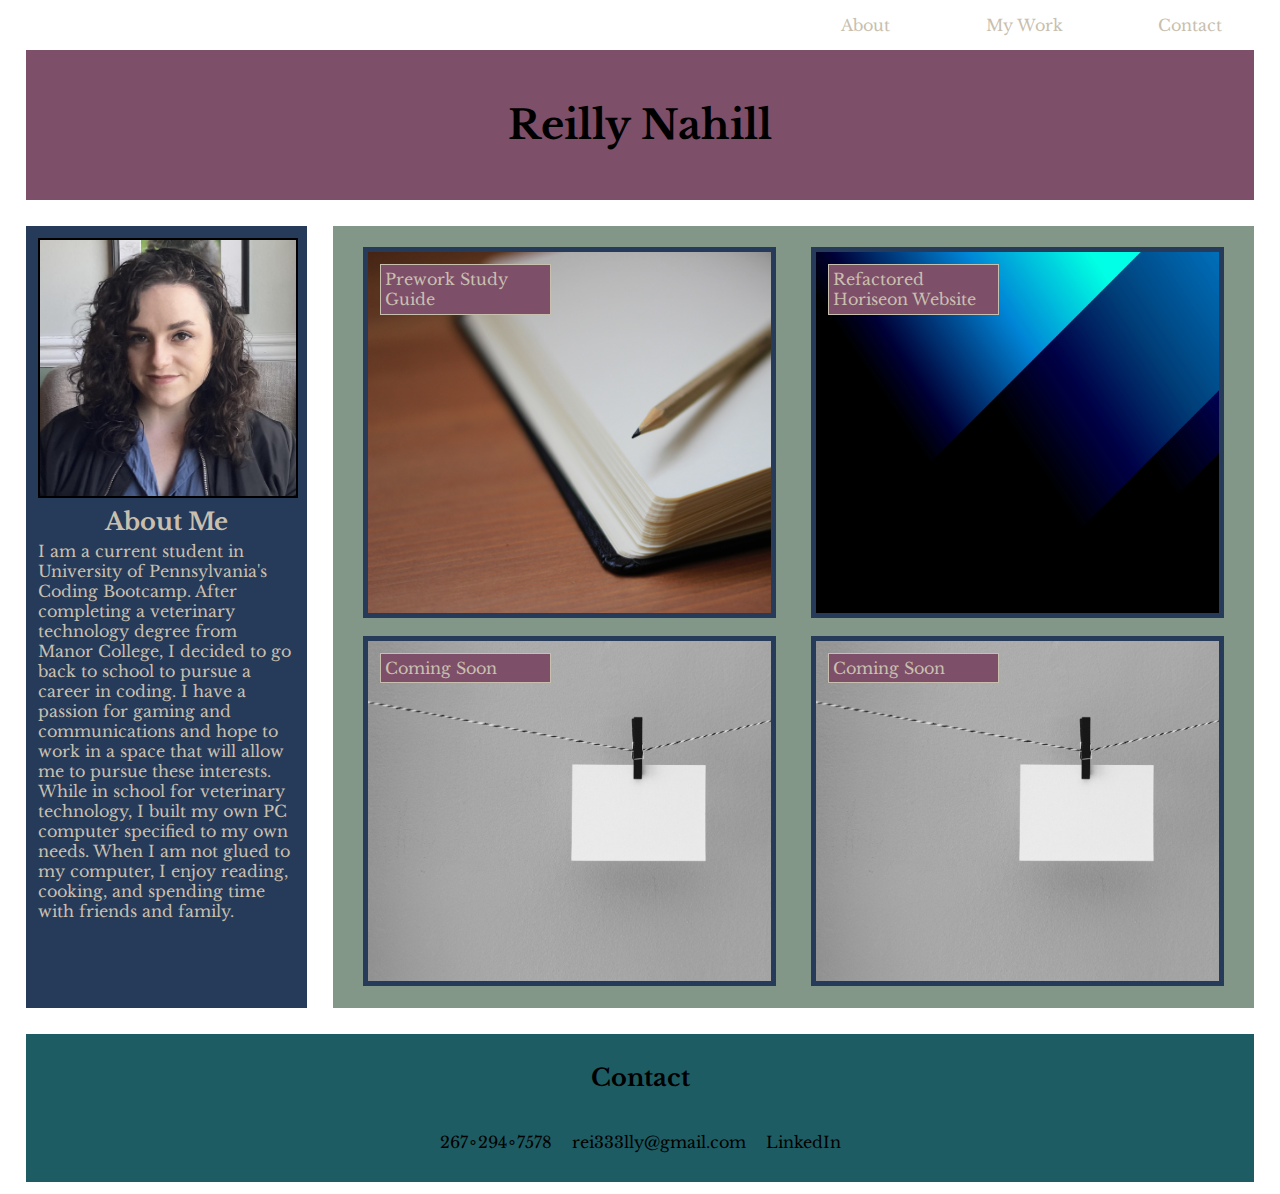
==== index.html @ f812cf26 "changed name of html file" ====
<!DOCTYPE html>
<html lang="en">
<head>
    <meta charset="UTF-8">
    <meta name="viewport" content="width=device-width, initial-scale=1.0">
    <link rel="stylesheet" href="./assets/css/reset.css" />
    <link rel="stylesheet" href="./assets/css/style-portfolio.css" />
    <link href="https://fonts.googleapis.com/css2?family=Libre+Baskerville&display=swap" rel="stylesheet">
    <title>Reilly's Professional Portfolio</title>
</head>
<body>
    <header>
        <nav>
            <ul>
                <li><a href="#about">About</a></li>
                <li><a href="#work">My Work</a></li>
                <li><a href="#contact">Contact</a></li>
            </ul>
        </nav>
        <h1>Reilly Nahill</h1>
        
    </header>
    <main>
        <section id="about">
            <img src="./assets/images/unnamed.jpg" alt="Reilly Nahill">
            <h2>About Me</h2>
            <p>I am a current student in University of Pennsylvania's Coding Bootcamp. After completing a veterinary technology degree from Manor College, I decided to go back to school to pursue a career in coding. I have a passion for gaming and communications and hope to work in a space that will allow me to pursue these interests. While in school for veterinary technology, I built my own PC computer specified to my own needs. When I am not glued to my computer, I enjoy reading, cooking, and spending time with friends and family.</p>
       </section>
       <section id="work">
            <div class="notebook-image">
                <p><a href="https://rnahill.github.io/prework-study-guide/">Prework Study Guide</a></p>
            </div>
            <div class="horiseon-image">
                <p><a href="https://rnahill.github.io/module-1-challenge/">Refactored Horiseon Website</a></p>
            </div>
            <div class="coming-soon">
                <p>Coming Soon</p>
            </div>
            <div class="coming-soon">
                <p>Coming Soon</p>
            </div>
       </section>
    </main>
    <footer id="contact">
        <h2>Contact</h2>
        <ul>
            <li>267∘294∘7578</li>
            <li>rei333lly@gmail.com</li>
            <li><a href="https://www.linkedin.com/in/reilly-nahill-10b8b51b0/">LinkedIn</a></li>
        </ul>
    </footer>
</body>
</html>
---- assets/css/style-portfolio.css ----
/* theme */
:root {
    --dolphin-gray: rgb(130, 151, 135); 
    --dark-slate-gray: rgb(29, 92, 99);
    --rainbow-indigo: rgb(37, 59, 89);
    --dark-vanilla: rgb(201, 191, 175);
    --twilight-lavender: rgb(125, 79, 105);
}


/* universal */
* {
    font-family: 'Libre Baskerville', serif;
}

/* elements */
body {
    background-image: url(https://www.toptal.com/designers/subtlepatterns/uploads/repeated-square-dark.png);
}

/* nav bar */
nav {
    background-image: url(https://www.toptal.com/designers/subtlepatterns/uploads/repeated-square-dark.png);
    color: var(--dark-vanilla);
    padding: 10px;
    

    
}

nav ul {
    list-style-type: none;
    display: flex;
    flex-direction: row;
    justify-content: flex-end;
    
}

nav ul li {
    margin: 0 10px 0 10px;
    padding: 5px 3% 5px 3%;
}

a {
    color: var(--dark-vanilla);
    text-decoration: none;
}

/* nameplate */

h1 {
    background-color: var(--twilight-lavender);
    padding: 50px;
    text-align: center;
    font-size: 40px;
    margin: 0 2% 0 2%;
}

/* main */

main {
    display: flex;
    flex-direction: row;
    justify-content: flex-start;
  
}

#about {
    background-color: var(--rainbow-indigo);
    color: var(--dark-vanilla);
    height: 757px;
    width: 20%;
    margin: 2% 0 2% 2%;
    padding: 1%;

}

img {
    width: 100%;
    height: auto;
    border: solid black 2px;
}

h2 {
    text-align: center;
    margin: 2%;
    
}

#work {
    background-color: var(--dolphin-gray);
    height: 757px;
    width: 70%;
    margin: 2% 2% 2% 2%;
    padding: 1%;
    display: flex;
    flex-direction: row;
    justify-content: space-around;
    flex-wrap: wrap;
}

#work div {
    width: 45%;
    border: solid var(--rainbow-indigo) 5px;
    margin: 1% 1% 1% 1%;
}

#work div p{
    margin: 3%;
    background-color: var(--twilight-lavender);
    color: var(--dark-vanilla);
    padding: 1%;
    width: 25%;
    border: solid var(--dark-vanilla) 1px;
}

/* footer */

#contact {
    background-color: var(--dark-slate-gray);
    text-align: center;
    padding: 5px;
    margin: 0 2% 1% 2%;
    
}

#contact ul {
    list-style-type: none;
    height: 50px;
    display: flex;
    flex-direction: row;
    justify-content: center;
    padding: 5px;
}

#contact ul li {
    margin: 10px;
}

#contact a {
    color: black;
}

/* pseudoclasses */

#work div:hover {
    box-shadow: 0px 0px 20px var(--rainbow-indigo);
}

 nav a:active {
    color: var(--dolphin-gray);
}

div a:active {
    color: var(--rainbow-indigo)
}

#contact a:active {
    color: var(--dark-vanilla)
}

/* classes */

.notebook-image {
    background-image: url(../../assets/images/notebook.jpg);
    background-size: cover;
    background-repeat: no-repeat;
 }


 .horiseon-image {
    background-image: url(../../assets/images/blue.jpg);
    background-size: cover;
    background-repeat: no-repeat;
 }

 .coming-soon {
    background-image: url(../../assets/images/coming-soon.jpg);
    background-size: cover;
    background-repeat: no-repeat;
 }



/* media queries */

@media screen and (max-width: 992px) {
    
    main {
        flex-direction: column;
    }
    
    #about {
        height: 500px;
        width: 94%;
    }
    
    #about img {
        max-width: 20%;
        height: auto;
        position: relative;
        left: 40%;
        
    }
    
    #work {
      flex-direction: column;
      width: 94%;
      
    }

    #work div {
        width: 90%;
        height: 20%;
        margin-left: 4%;
    }

    #work div p {
        width: 50%;
    }

     nav ul {
        flex-direction: column;
        
        text-align: center;
      }

    #contact ul {
        flex-direction: column;
        text-align: center;
        padding: 0 0 20px 0;
    }

    #contact ul li {
        margin: 2px;
        
    }

    #contact h2 {
        padding: 0 0 5px 0;
    }
  }

  
    #work div p {
        width: 40%;
    }  
    
    @media screen and (max-width: 768px) {
        #about img {
            max-width: 20%;
            height: auto;
            position: relative;
           
    }
}



    @media screen and (max-width: 576px) {
        #about img {
            max-width: 20%;
            height: auto;
            position: relative;
            
        }
    }
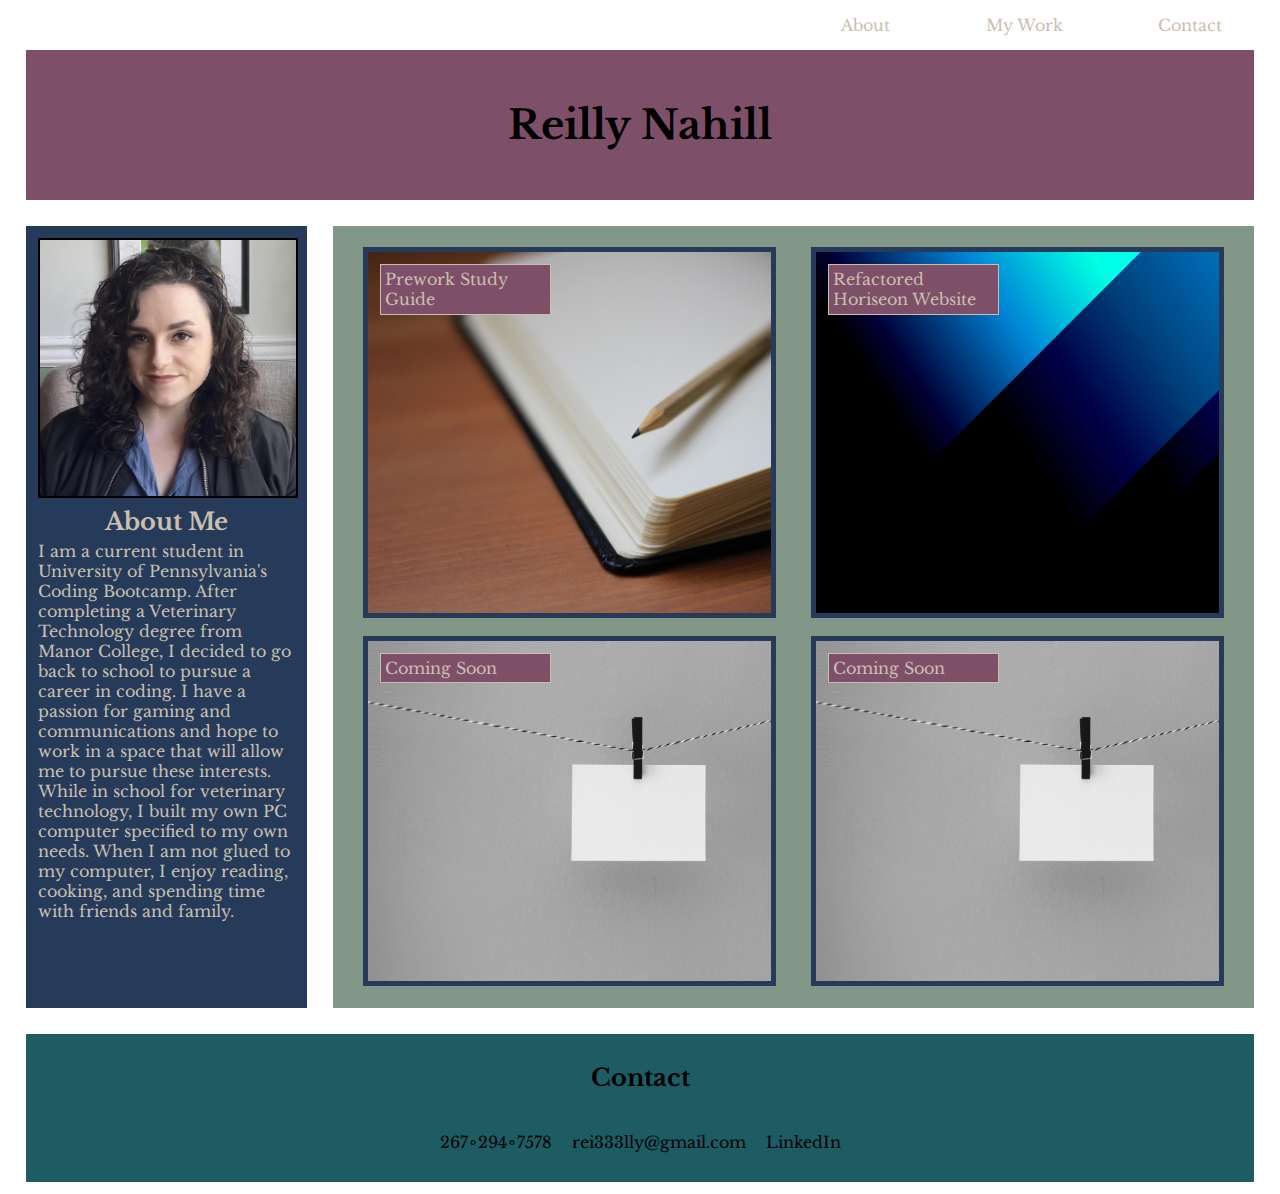
==== commit a44af1b1: "edited bio" ====
--- a/index.html
+++ b/index.html
@@ -24,7 +24,7 @@
         <section id="about">
             <img src="./assets/images/unnamed.jpg" alt="Reilly Nahill">
             <h2>About Me</h2>
-            <p>I am a current student in University of Pennsylvania's Coding Bootcamp. After completing a veterinary technology degree from Manor College, I decided to go back to school to pursue a career in coding. I have a passion for gaming and communications and hope to work in a space that will allow me to pursue these interests. While in school for veterinary technology, I built my own PC computer specified to my own needs. When I am not glued to my computer, I enjoy reading, cooking, and spending time with friends and family.</p>
+            <p>I am a current student in University of Pennsylvania's Coding Bootcamp. After completing a Veterinary Technology degree from Manor College, I decided to go back to school to pursue a career in coding. I have a passion for gaming and communications and hope to work in a space that will allow me to pursue these interests. While in school for veterinary technology, I built my own PC computer specified to my own needs. When I am not glued to my computer, I enjoy reading, cooking, and spending time with friends and family.</p>
        </section>
        <section id="work">
             <div class="notebook-image">
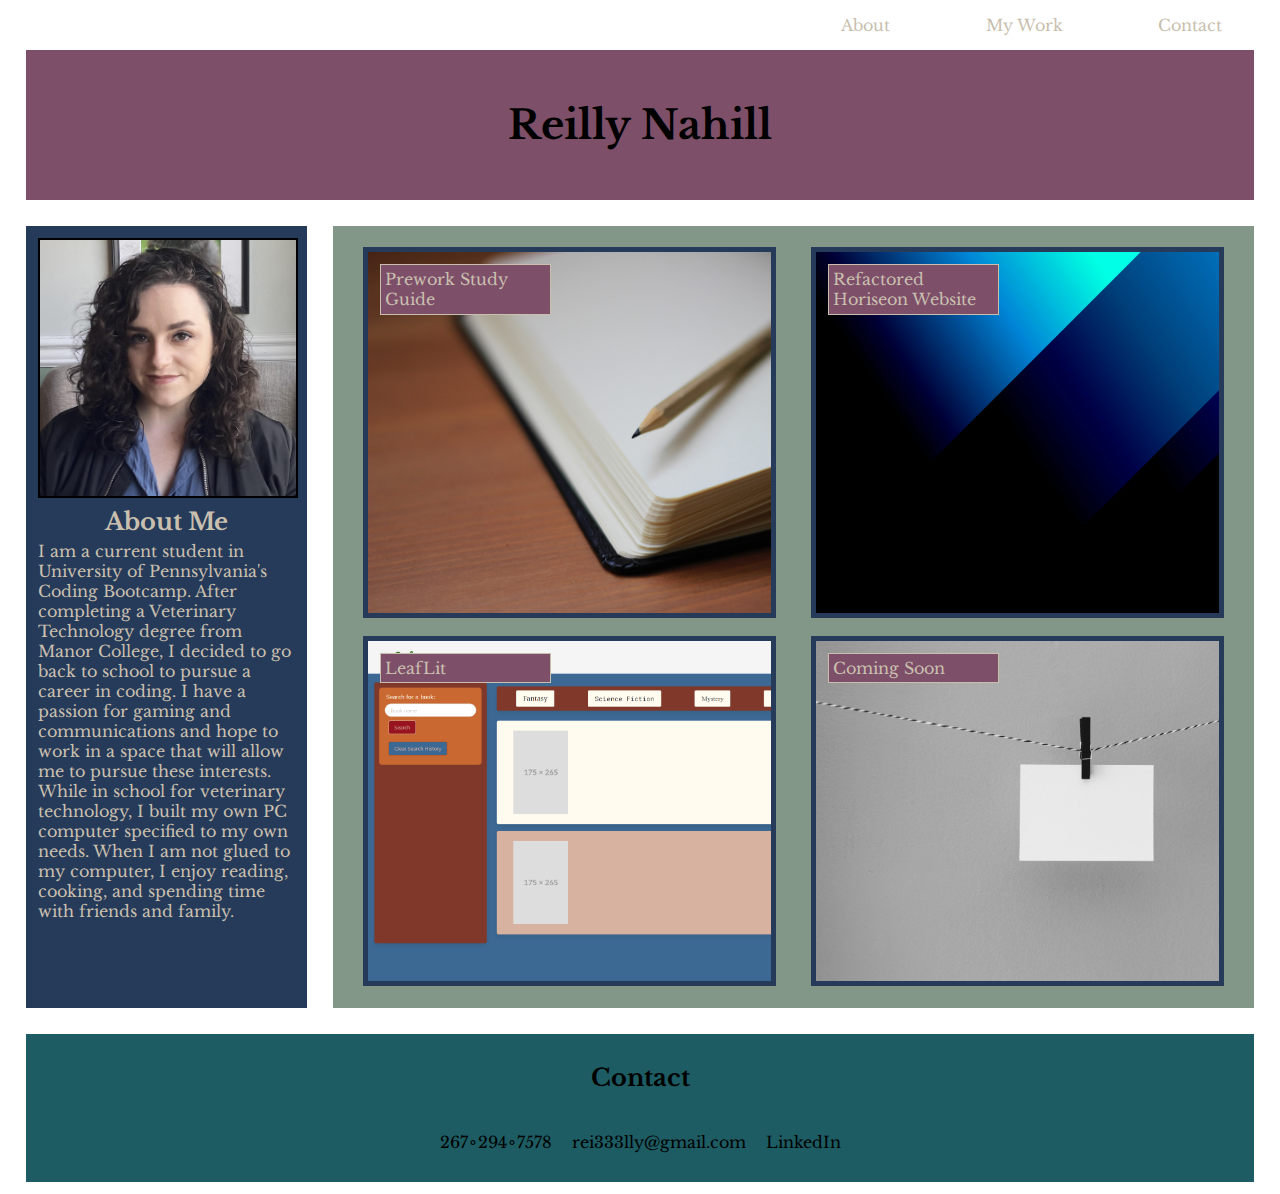
==== commit 0715b6e8: "added Leaflit to portfolio" ====
--- a/index.html
+++ b/index.html
@@ -33,8 +33,8 @@
             <div class="horiseon-image">
                 <p><a href="https://rnahill.github.io/module-1-challenge/">Refactored Horiseon Website</a></p>
             </div>
-            <div class="coming-soon">
-                <p>Coming Soon</p>
+            <div class="leaflit-image">
+                <p><a href="https://aaron-heath.github.io/leaflit/">LeafLit</a></p>
             </div>
             <div class="coming-soon">
                 <p>Coming Soon</p>
--- a/assets/css/style-portfolio.css
+++ b/assets/css/style-portfolio.css
@@ -180,6 +180,12 @@
     background-repeat: no-repeat;
  }
 
+ .leaflit-image {
+    background-image: url(../../assets/images/leaflit.png);
+    background-size: cover;
+    background-repeat: no-repeat;
+ }
+
 
 
 /* media queries */
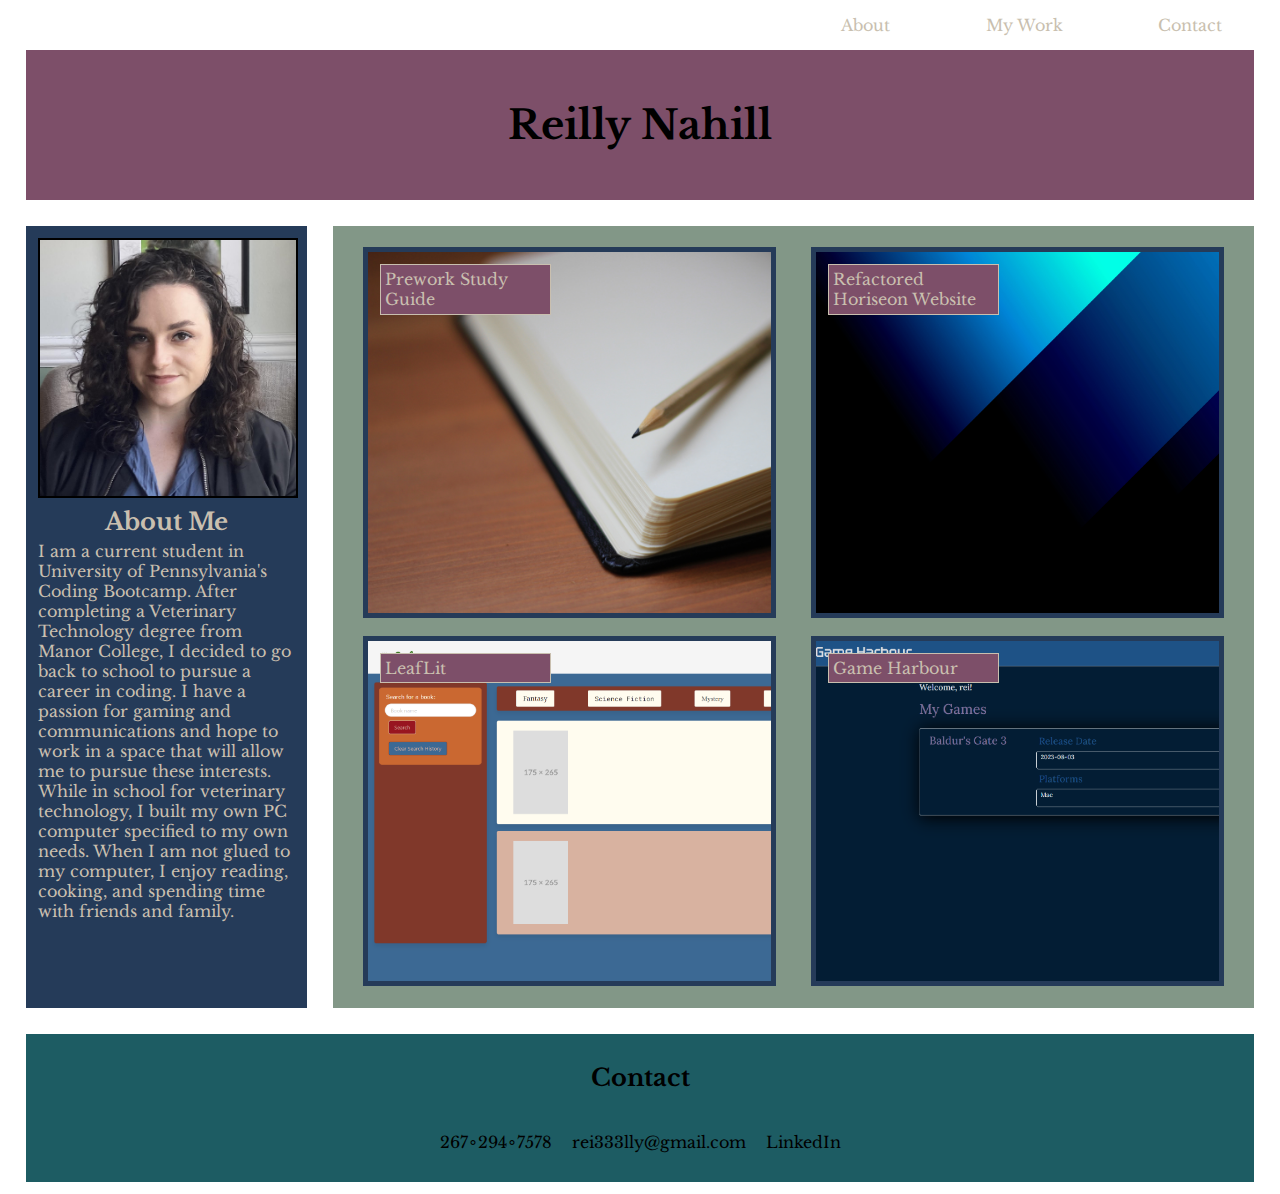
==== commit 9cb6630d: "added game harbour to portfolio" ====
--- a/index.html
+++ b/index.html
@@ -36,8 +36,8 @@
             <div class="leaflit-image">
                 <p><a href="https://aaron-heath.github.io/leaflit/">LeafLit</a></p>
             </div>
-            <div class="coming-soon">
-                <p>Coming Soon</p>
+            <div class="gameharbour-image">
+                <p><a href="https://game-harbour-123-8c07ddc3abc7.herokuapp.com/">Game Harbour</a></p>
             </div>
        </section>
     </main>
--- a/assets/css/style-portfolio.css
+++ b/assets/css/style-portfolio.css
@@ -174,8 +174,8 @@
     background-repeat: no-repeat;
  }
 
- .coming-soon {
-    background-image: url(../../assets/images/coming-soon.jpg);
+ .gameharbour-image {
+    background-image: url(../../assets/images/game-harbour.png);
     background-size: cover;
     background-repeat: no-repeat;
  }
